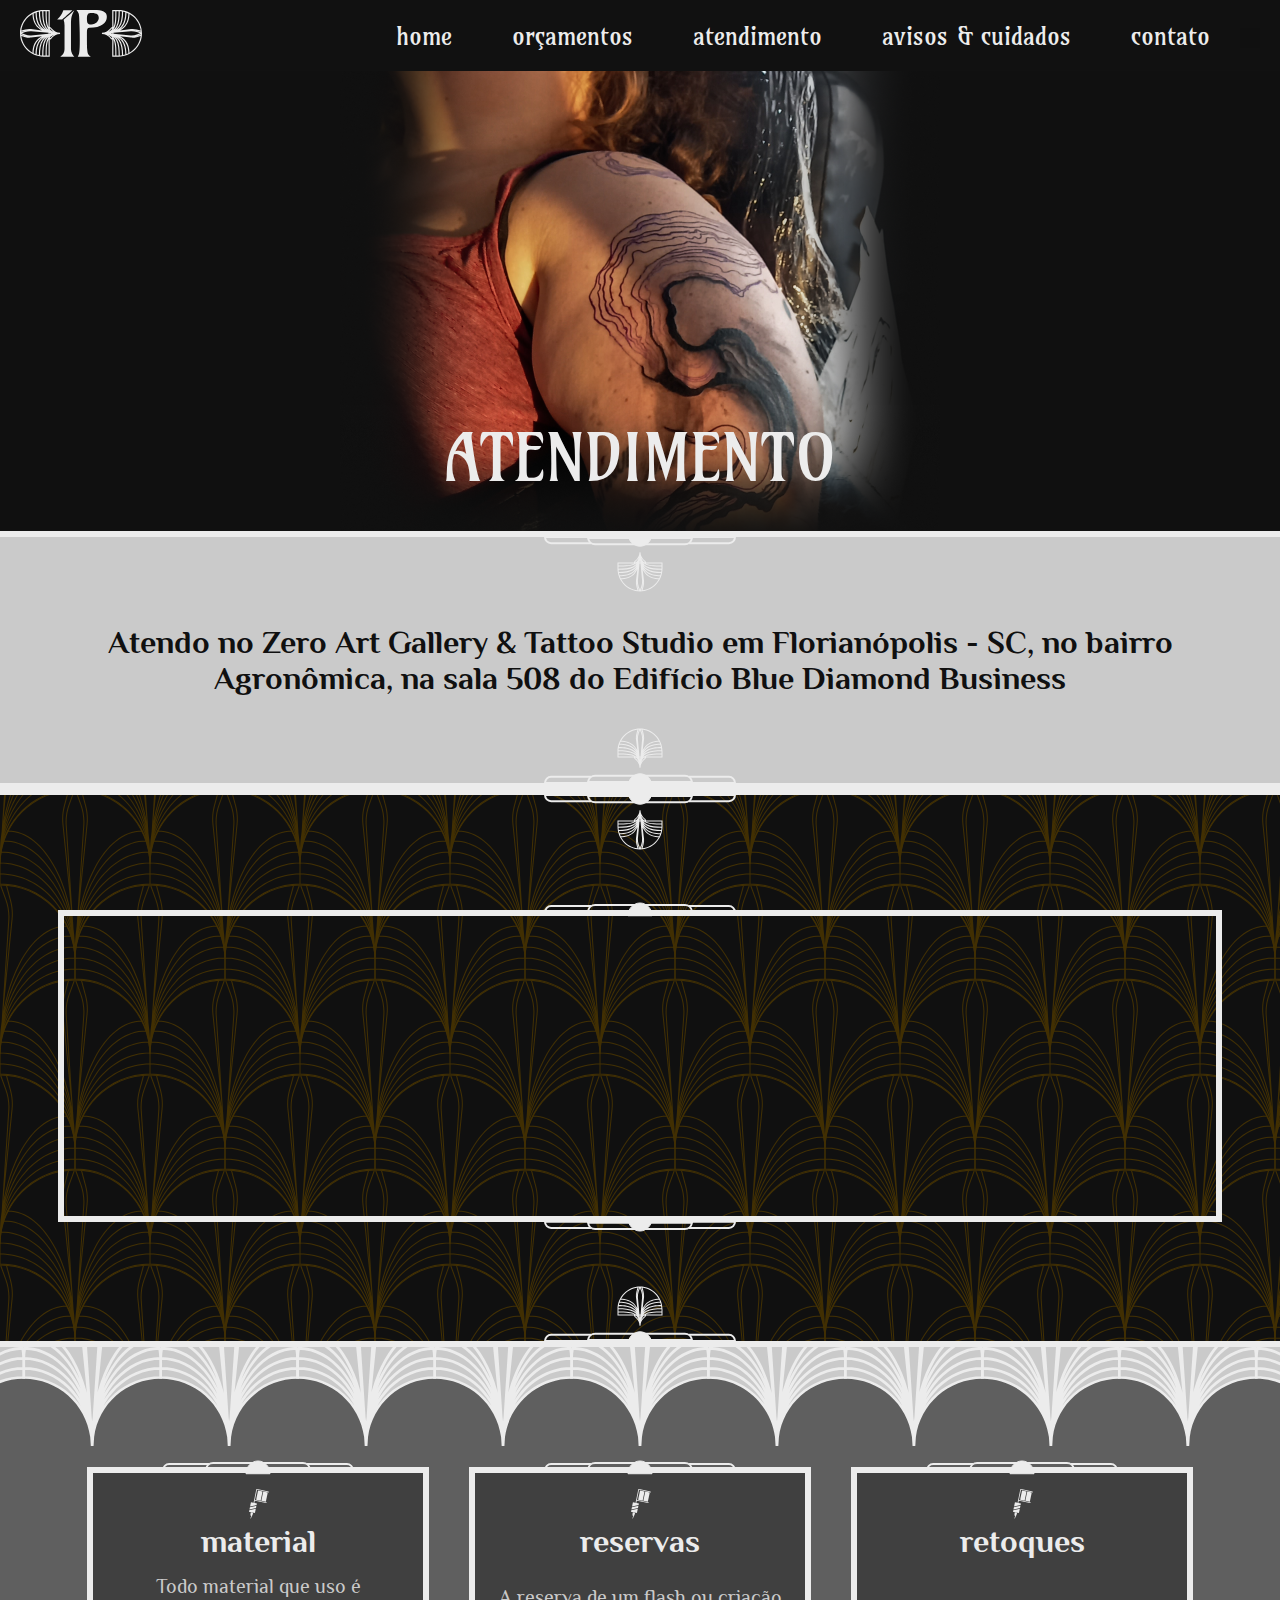
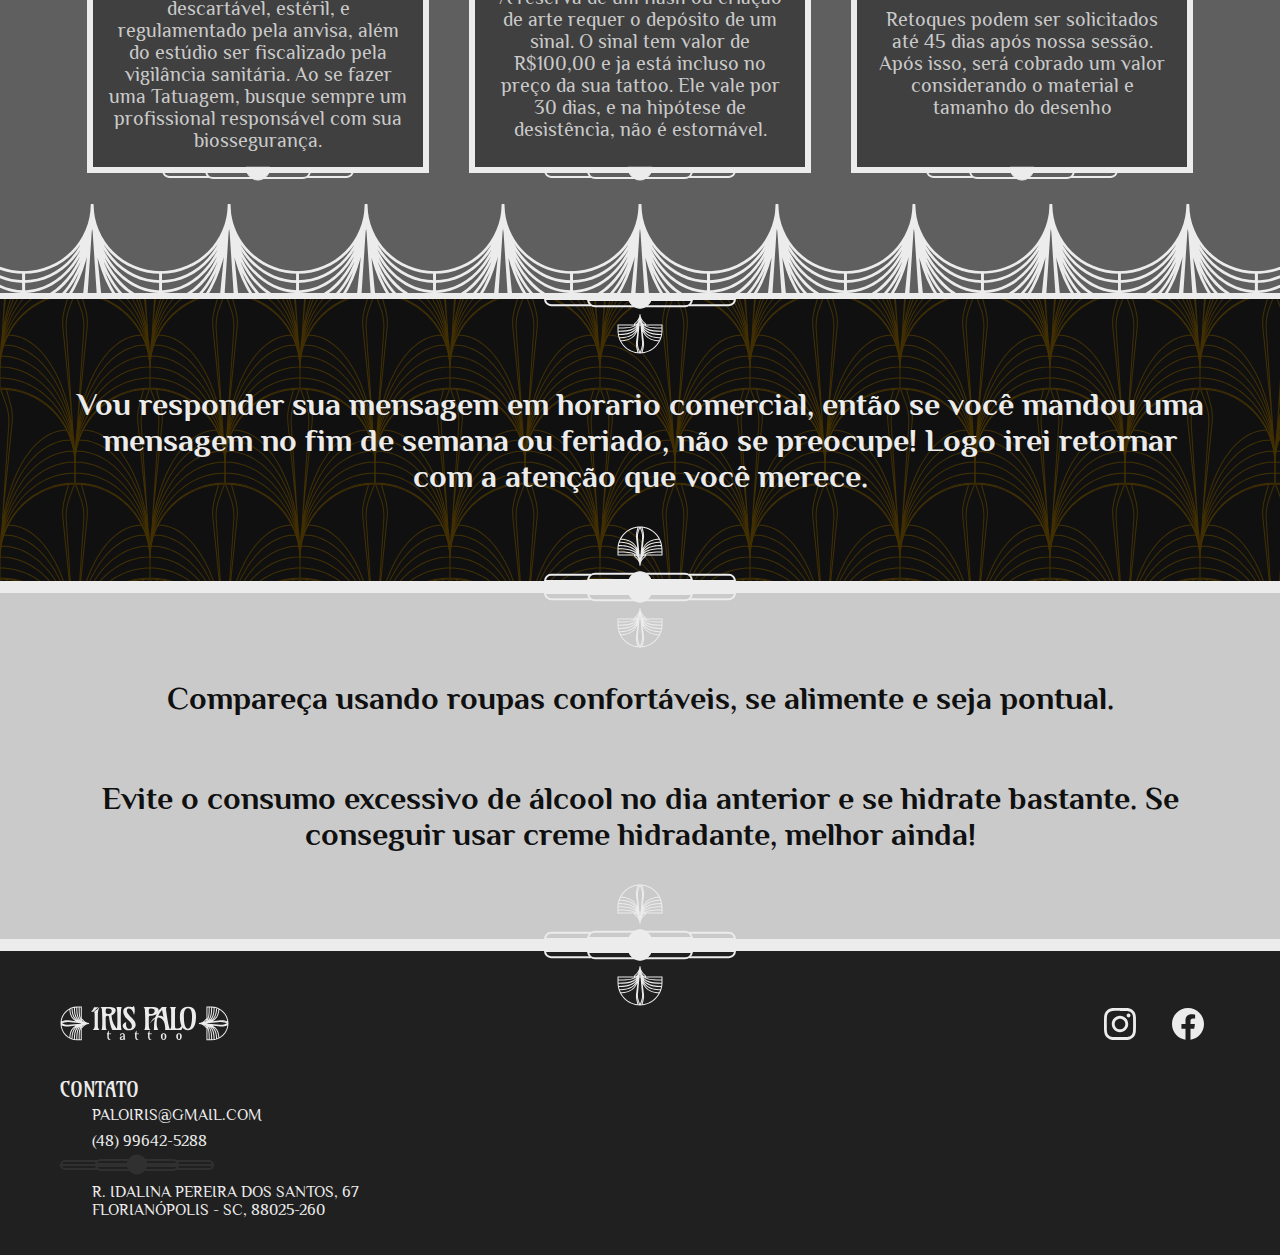
==== atendimento.html @ 6534000a "first commit" ====
<!DOCTYPE html>
<html lang="pt-br">

<head>
  <meta charset="UTF-8">
  <meta http-equiv="X-UA-Compatible" content="IE=edge">
  <meta name="viewport" content="width=device-width, initial-scale=1.0">
  <title>Íris Palo | Tattoo & Ilustração</title>
  <link rel="icon" type="image/x-icon" href="./img/icons/navicon.svg">
  <meta name="description" content="Tatuadora e Ilustradora baseada em Florianópolis - SC">
  <link rel="stylesheet" href="./css/style.css">
  <link rel="preconnect" href="https://fonts.googleapis.com">
  <link rel="preconnect" href="https://fonts.gstatic.com" crossorigin>
  <link rel="preconnect" href="https://fonts.googleapis.com">
  <link rel="preconnect" href="https://fonts.gstatic.com" crossorigin>
  <link href="https://fonts.googleapis.com/css2?family=Amarante&family=Philosopher:wght@400;700&display=swap" rel="stylesheet">
</head>


<body>
  <header class="header-bg" id="header">
    <div class="header container2">
      <div class="header-img">
        <a href="./index.html"><img src="./img/icons/logo-icon 1.svg" alt="IP"></a>
      </div>
      <ul class="header-menu">
        <li><a class="c1 font-1-m" href="./index.html">home</a></li>
        <li><a class="c1 font-1-m" href="./orcamentos.html">orçamentos</a></li>
        <li><a class="c1 font-1-m" href="./atendimento.html">atendimento</a></li>
        <li><a class="c1 font-1-m" href="./avisos.html">avisos & cuidados</a></li>
        <li><a class="c1 font-1-m" href="./contato.html">contato</a></li>
      </ul>
      <div class="dropdown">
        <button class="dropbtn">
          <div class="burger">
            <span></span>
            <span></span>
            <span></span>
            <span></span>
          </div>
        </button>
        <div class="dropdown-content">
          <a class="c1 font-1-m" href="./index.html">home</a>
          <a class="c1 font-1-m" href="./orcamentos.html">orçamentos</a>
          <a class="c1 font-1-m" href="./atendimento.html">atendimento</a>
          <a class="c1 font-1-m" href="./avisos.html">avisos & cuidados</a>
          <a class="c1 font-1-m" href="./contato.html">contato</a>
        </div>
      </div>
    </div>
  </header>

  <main class="hero">
    <div class="hero-img">
      <img src="./img/img-atendimento.png" alt="">
      <h2 class="font-1-xxl c1">ATENDIMENTO</h2>
    </div>
  </main>

  <section class="atendimento-title">
    <div class="separator-1"><img src="./img/icons/separator-1.svg" alt=""></div>
    <p class="font-2-l c9 container">Atendo no Zero Art Gallery & Tattoo Studio em Florianópolis - SC, no bairro Agronômica, na sala 508 do Edifício Blue Diamond Business</p>
    <div class="separator-2"><img src="./img/icons/separator-2.svg" alt=""></div>
  </section>

  <section class="pattern-bg">
    <div class="separator-1"><img src="./img/icons/separator-1.svg" alt=""></div>
    <div class="map border">
      <iframe class="map-mbd" src="https://www.google.com/maps/embed?pb=!1m14!1m8!1m3!1d14145.054037132335!2d-48.5087219!3d-27.5853589!3m2!1i1024!2i768!4f13.1!3m3!1m2!1s0x952739aeb425cfbd%3A0xb71169dfe49d85ff!2sZero%20Art%20Gallery%20%26%20Tattoo%20Studio!5e0!3m2!1spt-BR!2sbr!4v1687028391219!5m2!1spt-BR!2sbr" allowfullscreen="" loading="lazy" referrerpolicy="no-referrer-when-downgrade"></iframe>
    </div>
    <div class="separator-2"><img src="./img/icons/separator-2.svg" alt=""></div>
  </section>

  <section class="atendimento-info-bg">
    <div class="atendimento-info">
      <div class="info border2">
        <div class="atendimento-icon">
          <img src="./img/icons/tattoo-mchn-w.svg" alt="">
        </div>
        <h4 class="font-2-l c1">material</h4>
        <p class="font-2-s c2">Todo material que uso é descartável, estéril, e regulamentado pela anvisa, além do estúdio ser fiscalizado pela vigilância sanitária. Ao se fazer uma Tatuagem, busque sempre um profissional responsável com sua biossegurança.</p>
      </div>
      <div class="info border2">
        <div class="atendimento-icon">
          <img src="./img/icons/tattoo-mchn-w.svg" alt="">
        </div>
        <h4 class="font-2-l c1">reservas</h4>
        <p class="font-2-s c2">A reserva de um flash ou criação de arte requer o depósito de um sinal.
          O sinal tem valor de R$100,00 e ja está incluso no preço da sua tattoo. Ele vale por 30 dias, e na hipótese de desistência, não é estornável.</p>
      </div>
      <div class="info border2">
        <div class="atendimento-icon">
          <img src="./img/icons/tattoo-mchn-w.svg" alt="">
        </div>
        <h4 class="font-2-l c1">retoques</h4>
        <p class="font-2-s c2">Retoques podem ser solicitados até 45 dias após nossa sessão. Após isso, será cobrado um valor considerando o material e tamanho do desenho</p>
      </div>
    </div>
  </section>

  <section class="pattern-bg">
    <div class="separator-1"><img src="./img/icons/separator-1.svg" alt=""></div>
    <p class="font-2-l c1 container">Vou responder sua mensagem em horario comercial, então se você mandou uma mensagem no fim de semana ou feriado, não se preocupe! Logo irei retornar com a atenção que você merece.</p>
    <div class="separator-2"><img src="./img/icons/separator-2.svg" alt=""></div>
  </section>

  <section class="atendimento-title">
    <div class="separator-1"><img src="./img/icons/separator-1.svg" alt=""></div>
    <p class="font-2-l c9 container">Compareça usando roupas confortáveis, se alimente e seja pontual.</p>
    <p class="font-2-l c9 container">Evite o consumo excessivo de álcool no dia anterior e se hidrate bastante. Se conseguir usar creme hidradante, melhor ainda!</p>
    <div class="separator-2"><img src="./img/icons/separator-2.svg" alt=""></div>
  </section>

  <footer class="footer-bg">
    <div class="separator-1">
      <img src="./img/icons/separator-1.svg" alt="">
    </div>
    <article class="footer container">
      <div class="footer-links">
        <a href="#header"><img src="./img/icons/logo footer.svg" alt=""></a>
        <div class="footer-icons">
          <a href="https://www.instagram.com/irispalo.ink/" target="_blank"><img src="./img/icons/insta.svg" alt=""></a>
          <a href="https://www.facebook.com/irispaloilustracoes" target="_blank"><img src="./img/icons/fb.svg" alt=""></a>
        </div>
      </div>
      <div class="footer-info">
        <h3 class="font-1-s c1">CONTATO</h3>
        <a href="mailto:paloiris@gmail.com" target="_blank" class="font-2-xs c1">PALOIRIS@GMAIL.COM</a>
        <a href="https://api.whatsapp.com/send/?phone=%2B554896425288&text&type=phone_number&app_absent=0" target="_blank" class="font-2-xs c1">(48) 99642-5288</a>
        <div class="footer-separator">
          <img src="./img/icons/footer-separator.svg" alt="">
        </div>
        <a href="https://www.google.com/maps/place/R.+Idalina+Pereira+dos+Santos,+67+-+Agronômica,+Florianópolis+-+SC,+88025-260/@-27.5766666,-48.5296852,17z/data=!3m1!4b1!4m6!3m5!1s0x95273865c41eb719:0x3fc47b97a1cd362a!8m2!3d-27.5766666!4d-48.5271049!16s%2Fg%2F11bw442zby" target="_blank" class="font-2-xs c1">R. IDALINA PEREIRA DOS SANTOS, 67<br>FLORIANÓPOLIS - SC, 88025-260</a>
      </div>
    </article>
  </footer>

  <script src="./js/script.js"></script>
</body>

</html>
---- css/style.css ----
@import "./global/global.css";

@import "./home/home.css";
@import "./orcamentos/orcamentos.css";
@import "./atendimento/atendimento.css";
@import "./avisos/avisos.css";
@import "./contato/contato.css";

@import "./utilities/type.css";
@import "./utilities/cor.css";
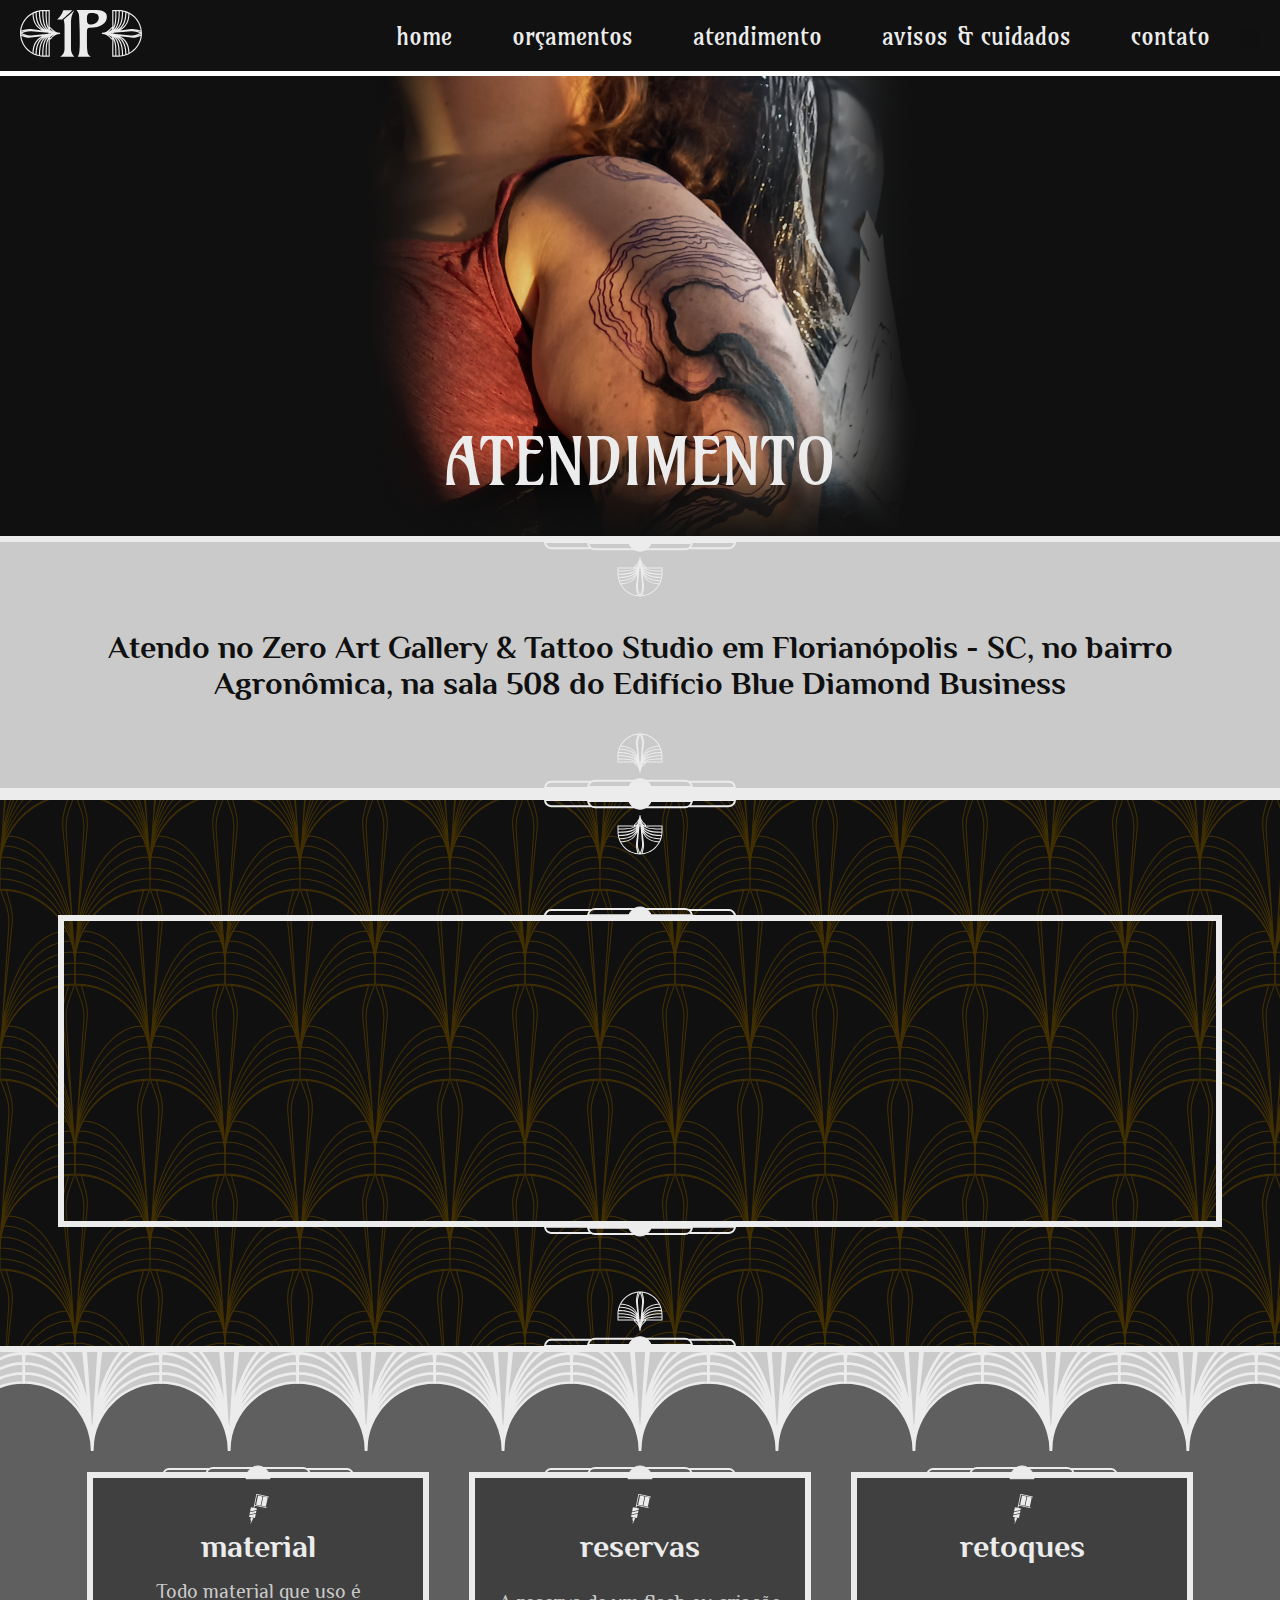
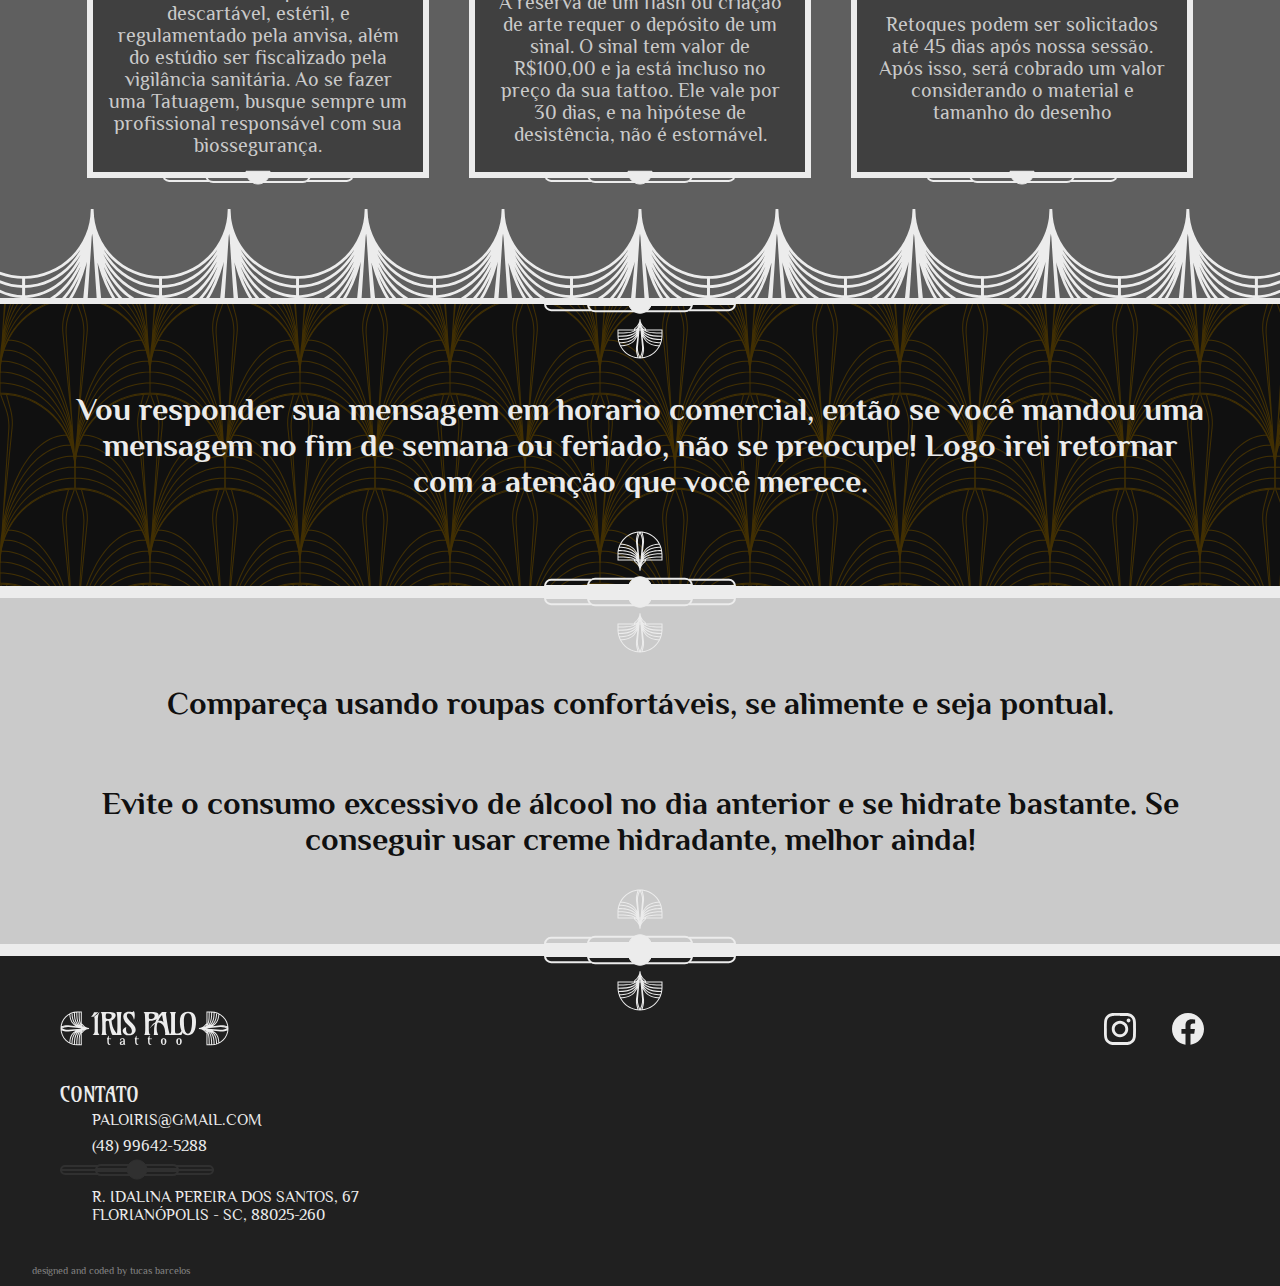
==== commit bed569e3: "minor fixes" ====
--- a/atendimento.html
+++ b/atendimento.html
@@ -133,6 +133,7 @@
         <a href="https://www.google.com/maps/place/R.+Idalina+Pereira+dos+Santos,+67+-+Agronômica,+Florianópolis+-+SC,+88025-260/@-27.5766666,-48.5296852,17z/data=!3m1!4b1!4m6!3m5!1s0x95273865c41eb719:0x3fc47b97a1cd362a!8m2!3d-27.5766666!4d-48.5271049!16s%2Fg%2F11bw442zby" target="_blank" class="font-2-xs c1">R. IDALINA PEREIRA DOS SANTOS, 67<br>FLORIANÓPOLIS - SC, 88025-260</a>
       </div>
     </article>
+    <div class="ego"><a href="https://tucaas.github.io/portfolio" class="font-2-xxs c4">designed and coded by tucas barcelos</a></div>
   </footer>
 
   <script src="./js/script.js"></script>
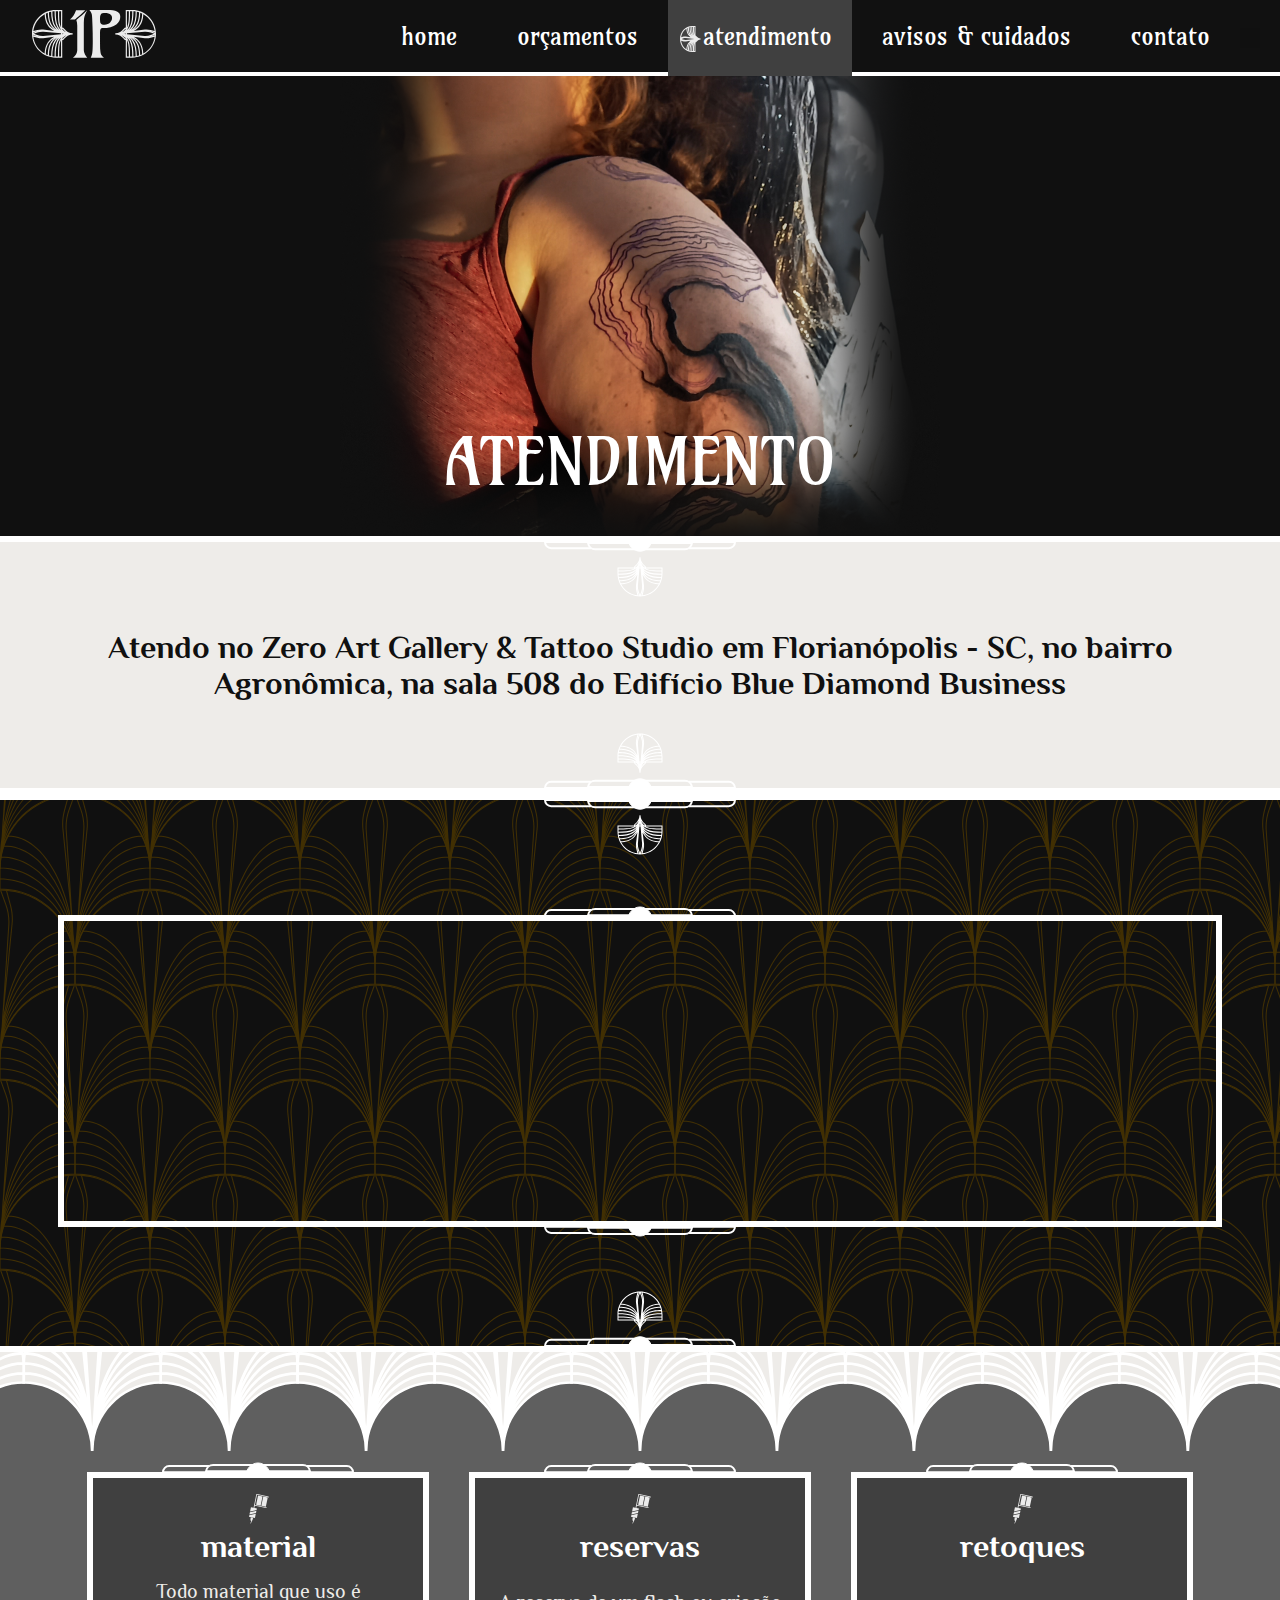
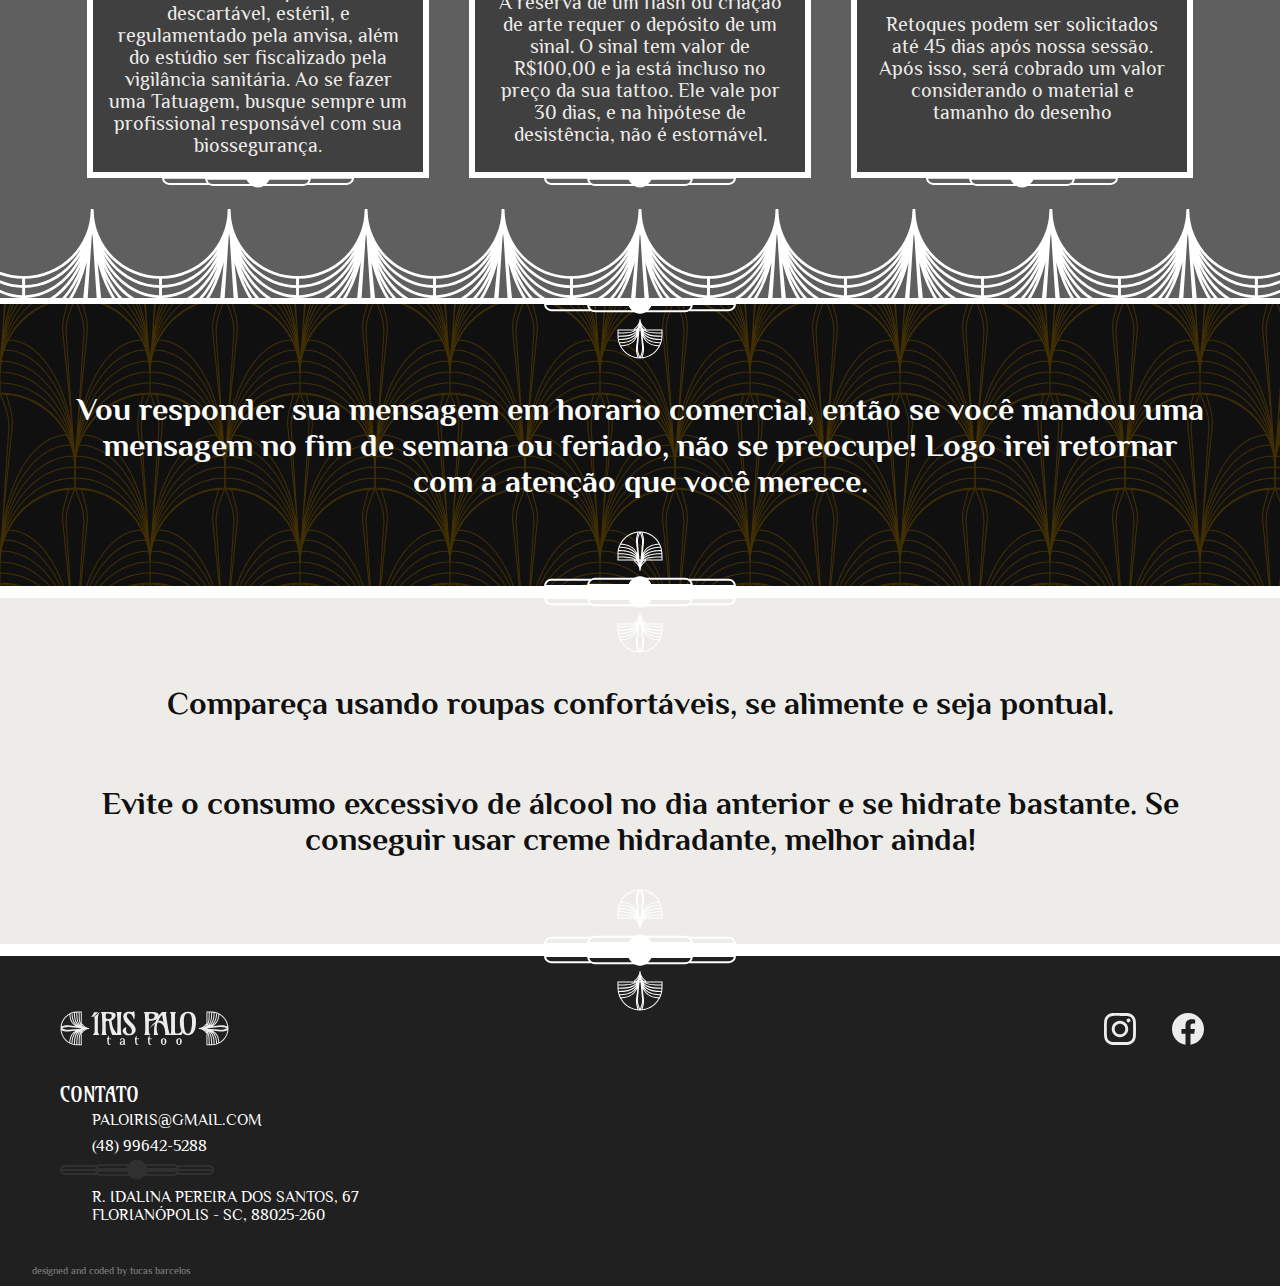
==== commit 2b373421: "color changes and other updates" ====
--- a/atendimento.html
+++ b/atendimento.html
@@ -5,9 +5,9 @@
   <meta charset="UTF-8">
   <meta http-equiv="X-UA-Compatible" content="IE=edge">
   <meta name="viewport" content="width=device-width, initial-scale=1.0">
-  <title>Íris Palo | Tattoo & Ilustração</title>
+  <title>Íris Palo | Tattoo </title>
   <link rel="icon" type="image/x-icon" href="./img/icons/navicon.svg">
-  <meta name="description" content="Tatuadora e Ilustradora baseada em Florianópolis - SC">
+  <meta name="description" content="Tatuadora e baseada em Florianópolis - SC">
   <link rel="stylesheet" href="./css/style.css">
   <link rel="preconnect" href="https://fonts.googleapis.com">
   <link rel="preconnect" href="https://fonts.gstatic.com" crossorigin>
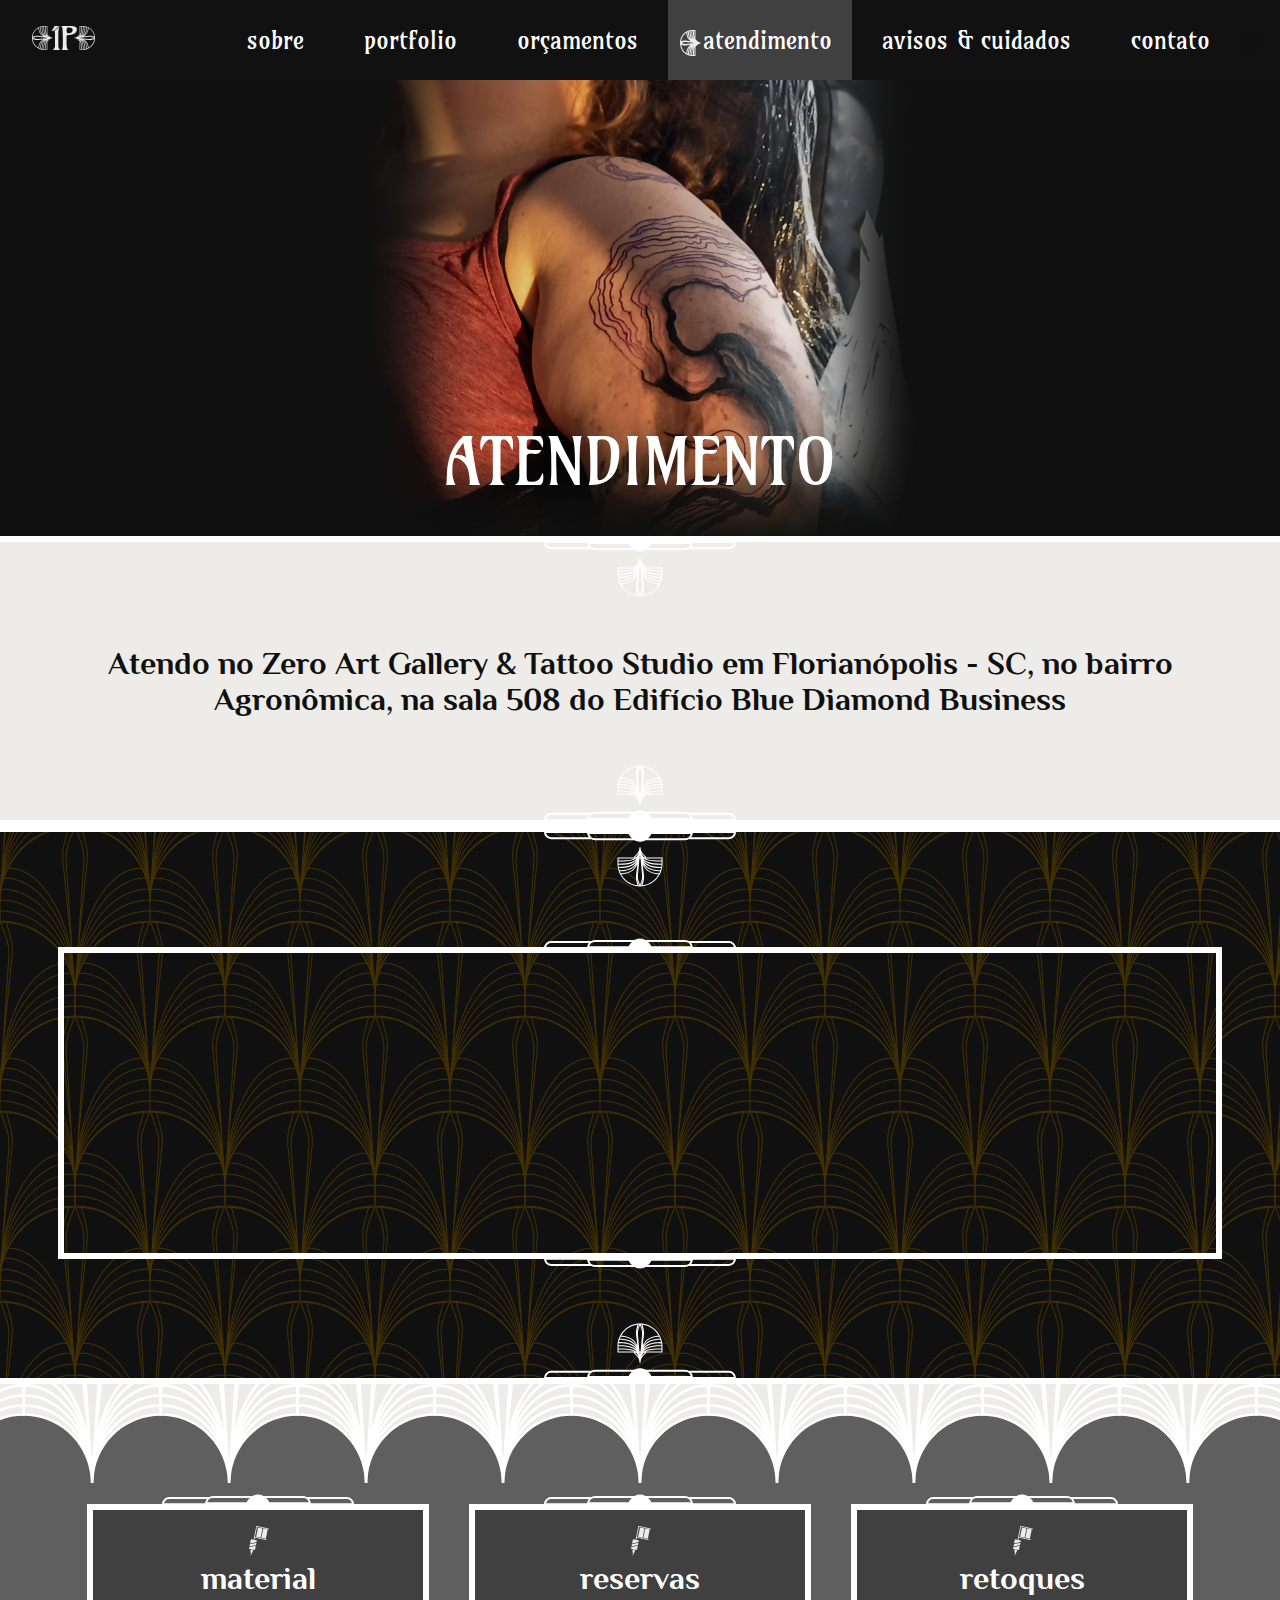
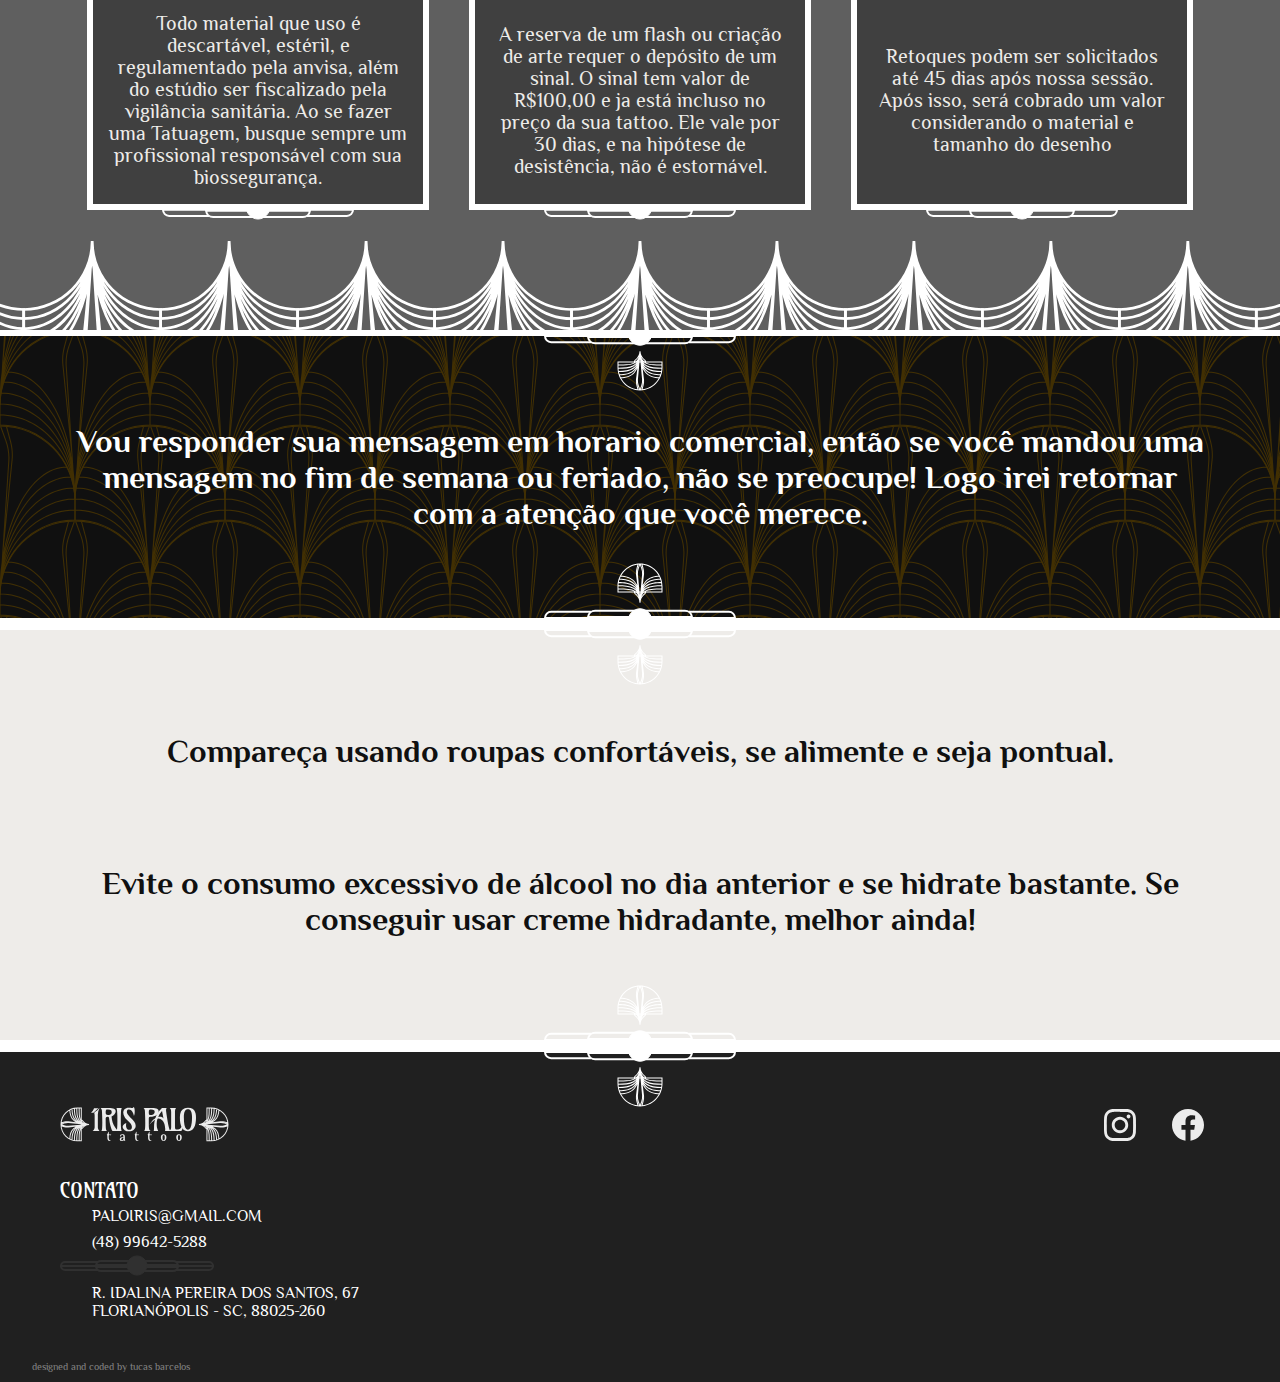
==== commit 712ed1aa: "new pages and updates" ====
--- a/atendimento.html
+++ b/atendimento.html
@@ -24,7 +24,8 @@
         <a href="./index.html"><img src="./img/icons/logo-icon 1.svg" alt="IP"></a>
       </div>
       <ul class="header-menu">
-        <li><a class="c1 font-1-m" href="./index.html">home</a></li>
+        <li><a class="c1 font-1-m" href="./sobre.html">sobre</a></li>
+        <li><a class="c1 font-1-m" href="./portfolio.html">portfolio</a></li>
         <li><a class="c1 font-1-m" href="./orcamentos.html">orçamentos</a></li>
         <li><a class="c1 font-1-m" href="./atendimento.html">atendimento</a></li>
         <li><a class="c1 font-1-m" href="./avisos.html">avisos & cuidados</a></li>
@@ -40,7 +41,8 @@
           </div>
         </button>
         <div class="dropdown-content">
-          <a class="c1 font-1-m" href="./index.html">home</a>
+          <a class="c1 font-1-m" href="./sobre.html">sobre</a>
+          <a class="c1 font-1-m" href="./portfolio.html">portfolio</a>
           <a class="c1 font-1-m" href="./orcamentos.html">orçamentos</a>
           <a class="c1 font-1-m" href="./atendimento.html">atendimento</a>
           <a class="c1 font-1-m" href="./avisos.html">avisos & cuidados</a>
@@ -59,7 +61,7 @@
 
   <section class="atendimento-title">
     <div class="separator-1"><img src="./img/icons/separator-1.svg" alt=""></div>
-    <p class="font-2-l c9 container">Atendo no Zero Art Gallery & Tattoo Studio em Florianópolis - SC, no bairro Agronômica, na sala 508 do Edifício Blue Diamond Business</p>
+    <p class="font-2-l-b c9 container">Atendo no Zero Art Gallery & Tattoo Studio em Florianópolis - SC, no bairro Agronômica, na sala 508 do Edifício Blue Diamond Business</p>
     <div class="separator-2"><img src="./img/icons/separator-2.svg" alt=""></div>
   </section>
 
@@ -77,14 +79,14 @@
         <div class="atendimento-icon">
           <img src="./img/icons/tattoo-mchn-w.svg" alt="">
         </div>
-        <h4 class="font-2-l c1">material</h4>
+        <h4 class="font-2-l-b c1">material</h4>
         <p class="font-2-s c2">Todo material que uso é descartável, estéril, e regulamentado pela anvisa, além do estúdio ser fiscalizado pela vigilância sanitária. Ao se fazer uma Tatuagem, busque sempre um profissional responsável com sua biossegurança.</p>
       </div>
       <div class="info border2">
         <div class="atendimento-icon">
           <img src="./img/icons/tattoo-mchn-w.svg" alt="">
         </div>
-        <h4 class="font-2-l c1">reservas</h4>
+        <h4 class="font-2-l-b c1">reservas</h4>
         <p class="font-2-s c2">A reserva de um flash ou criação de arte requer o depósito de um sinal.
           O sinal tem valor de R$100,00 e ja está incluso no preço da sua tattoo. Ele vale por 30 dias, e na hipótese de desistência, não é estornável.</p>
       </div>
@@ -92,7 +94,7 @@
         <div class="atendimento-icon">
           <img src="./img/icons/tattoo-mchn-w.svg" alt="">
         </div>
-        <h4 class="font-2-l c1">retoques</h4>
+        <h4 class="font-2-l-b c1">retoques</h4>
         <p class="font-2-s c2">Retoques podem ser solicitados até 45 dias após nossa sessão. Após isso, será cobrado um valor considerando o material e tamanho do desenho</p>
       </div>
     </div>
@@ -100,14 +102,14 @@
 
   <section class="pattern-bg">
     <div class="separator-1"><img src="./img/icons/separator-1.svg" alt=""></div>
-    <p class="font-2-l c1 container">Vou responder sua mensagem em horario comercial, então se você mandou uma mensagem no fim de semana ou feriado, não se preocupe! Logo irei retornar com a atenção que você merece.</p>
+    <p class="font-2-l-b c1 container">Vou responder sua mensagem em horario comercial, então se você mandou uma mensagem no fim de semana ou feriado, não se preocupe! Logo irei retornar com a atenção que você merece.</p>
     <div class="separator-2"><img src="./img/icons/separator-2.svg" alt=""></div>
   </section>
 
   <section class="atendimento-title">
     <div class="separator-1"><img src="./img/icons/separator-1.svg" alt=""></div>
-    <p class="font-2-l c9 container">Compareça usando roupas confortáveis, se alimente e seja pontual.</p>
-    <p class="font-2-l c9 container">Evite o consumo excessivo de álcool no dia anterior e se hidrate bastante. Se conseguir usar creme hidradante, melhor ainda!</p>
+    <p class="font-2-l-b c9 container">Compareça usando roupas confortáveis, se alimente e seja pontual.</p>
+    <p class="font-2-l-b c9 container">Evite o consumo excessivo de álcool no dia anterior e se hidrate bastante. Se conseguir usar creme hidradante, melhor ainda!</p>
     <div class="separator-2"><img src="./img/icons/separator-2.svg" alt=""></div>
   </section>
 
--- a/css/style.css
+++ b/css/style.css
@@ -1,6 +1,8 @@
 @import "./global/global.css";
 
 @import "./home/home.css";
+@import "./sobre/sobre.css";
+@import "./portfolio/portfolio.css";
 @import "./orcamentos/orcamentos.css";
 @import "./atendimento/atendimento.css";
 @import "./avisos/avisos.css";
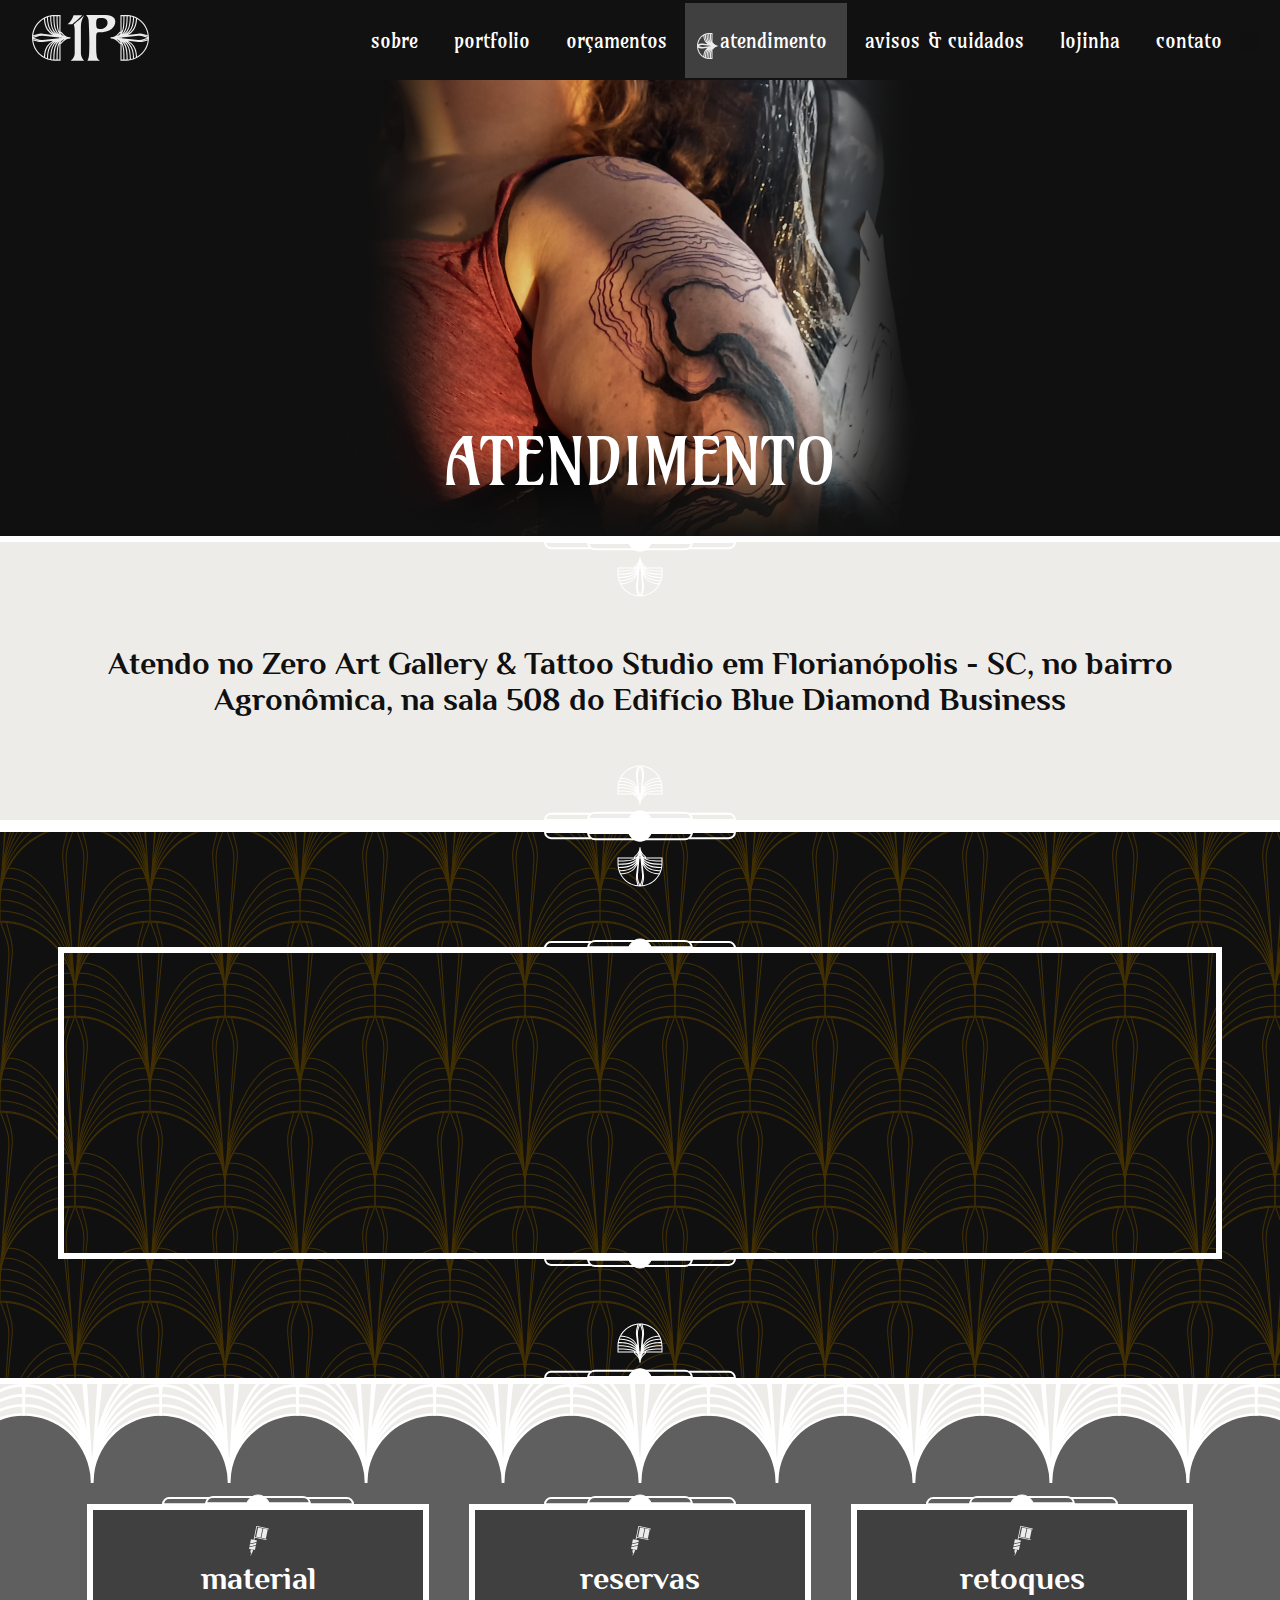
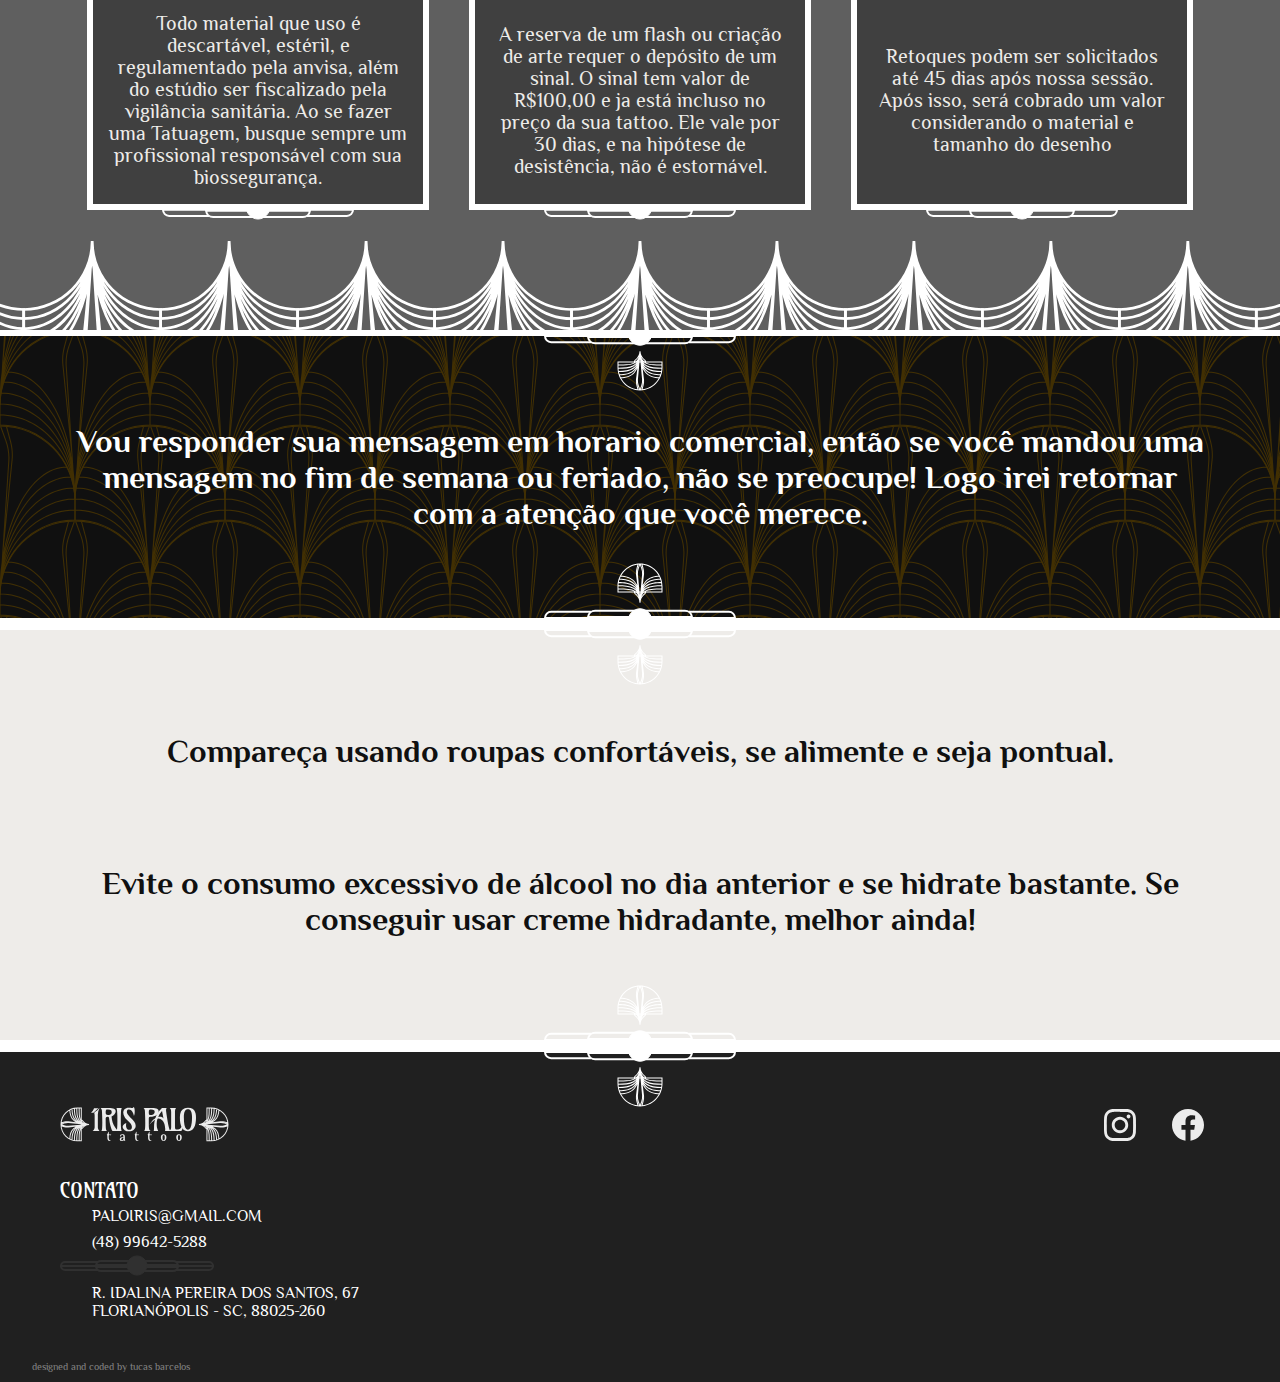
==== commit 3845bf86: "new content" ====
--- a/atendimento.html
+++ b/atendimento.html
@@ -24,12 +24,13 @@
         <a href="./index.html"><img src="./img/icons/logo-icon 1.svg" alt="IP"></a>
       </div>
       <ul class="header-menu">
-        <li><a class="c1 font-1-m" href="./sobre.html">sobre</a></li>
-        <li><a class="c1 font-1-m" href="./portfolio.html">portfolio</a></li>
-        <li><a class="c1 font-1-m" href="./orcamentos.html">orçamentos</a></li>
-        <li><a class="c1 font-1-m" href="./atendimento.html">atendimento</a></li>
-        <li><a class="c1 font-1-m" href="./avisos.html">avisos & cuidados</a></li>
-        <li><a class="c1 font-1-m" href="./contato.html">contato</a></li>
+        <li><a class="c1 font-1-s" href="./sobre.html">sobre</a></li>
+        <li><a class="c1 font-1-s" href="./portfolio.html">portfolio</a></li>
+        <li><a class="c1 font-1-s" href="./orcamentos.html">orçamentos</a></li>
+        <li><a class="c1 font-1-s" href="./atendimento.html">atendimento</a></li>
+        <li><a class="c1 font-1-s" href="./avisos.html">avisos & cuidados</a></li>
+        <li><a class="c1 font-1-s" href="https://umapenca.com/irispalo/" target="_blank">lojinha</a></li>
+        <li><a class="c1 font-1-s" href="./contato.html">contato</a></li>
       </ul>
       <div class="dropdown">
         <button class="dropbtn">
@@ -41,12 +42,13 @@
           </div>
         </button>
         <div class="dropdown-content">
-          <a class="c1 font-1-m" href="./sobre.html">sobre</a>
-          <a class="c1 font-1-m" href="./portfolio.html">portfolio</a>
-          <a class="c1 font-1-m" href="./orcamentos.html">orçamentos</a>
-          <a class="c1 font-1-m" href="./atendimento.html">atendimento</a>
-          <a class="c1 font-1-m" href="./avisos.html">avisos & cuidados</a>
-          <a class="c1 font-1-m" href="./contato.html">contato</a>
+          <a class="c1 font-1-s" href="./sobre.html">sobre</a>
+          <a class="c1 font-1-s" href="./portfolio.html">portfolio</a>
+          <a class="c1 font-1-s" href="./orcamentos.html">orçamentos</a>
+          <a class="c1 font-1-s" href="./atendimento.html">atendimento</a>
+          <a class="c1 font-1-s" href="./avisos.html">avisos & cuidados</a>
+          <a class="c1 font-1-s" href="https://umapenca.com/irispalo/" target="_blank">lojinha</a>
+          <a class="c1 font-1-s" href="./contato.html">contato</a>
         </div>
       </div>
     </div>
